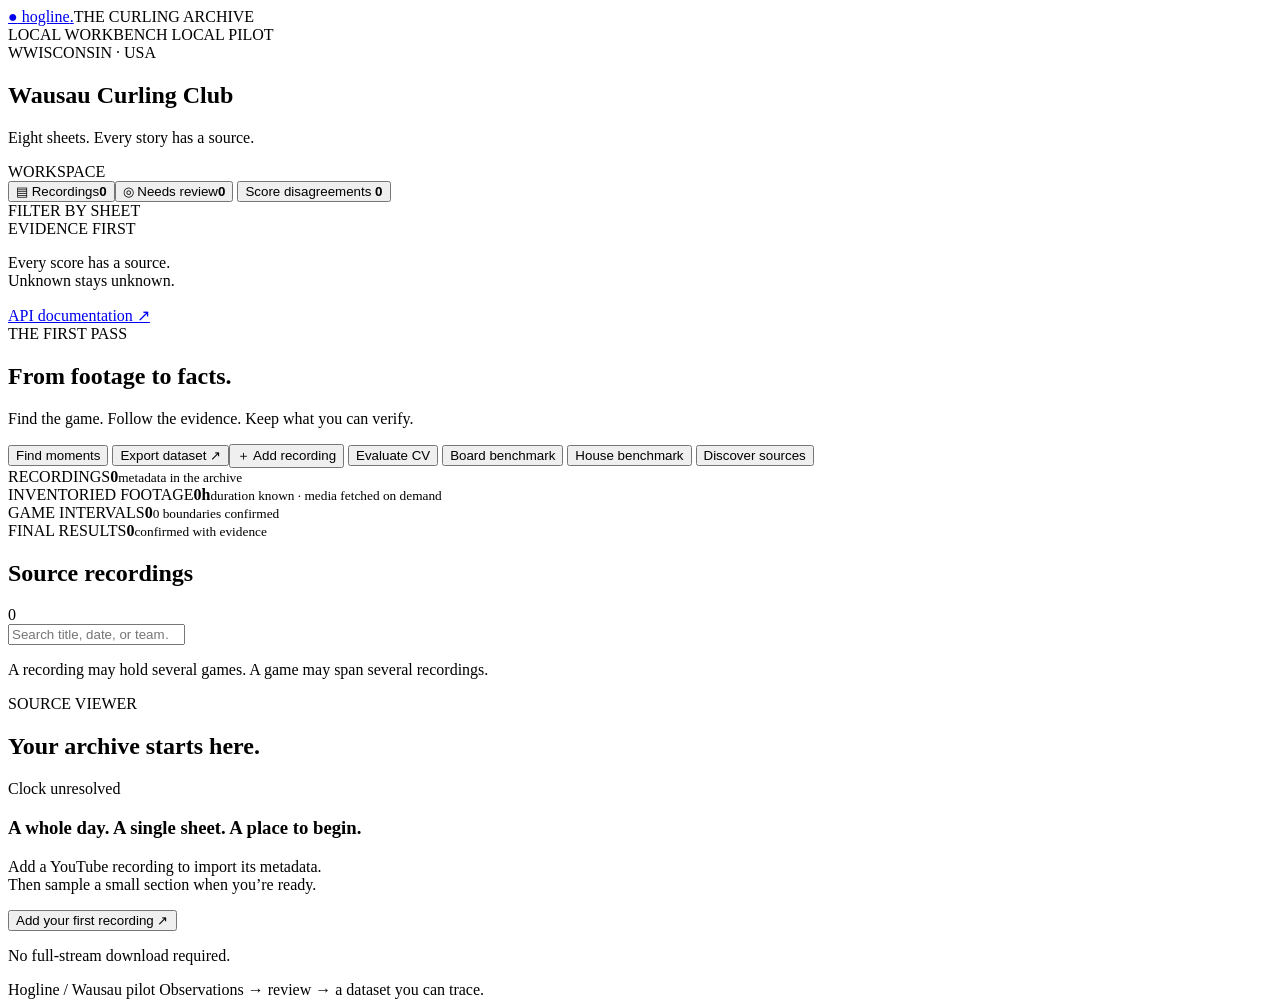
==== hogline/review/static/index.html @ ceff1707 "Search and inspect anonymous person fragments against exact source frames" ====
<!doctype html>
<html lang="en">
  <head>
    <meta charset="utf-8" />
    <meta name="viewport" content="width=device-width,initial-scale=1" />
    <title>Hogline · The curling archive</title>
    <link rel="stylesheet" href="/static/app.css" />
    <script src="/static/app.js" defer></script>
    <script src="/static/evaluation.js" defer></script>
    <script src="/static/board-evaluation.js" defer></script>
    <script src="/static/processing.js" defer></script>
    <script src="/static/discovery.js" defer></script>
    <script src="/static/boundaries.js" defer></script>
    <script src="/static/windows.js" defer></script>
    <script src="/static/tracks.js" defer></script>
    <script src="/static/house-states.js" defer></script>
    <script src="/static/actors.js" defer></script>
    <script src="/static/house-evaluation.js" defer></script>
    <script src="/static/moments.js" defer></script>
    <script src="/static/score-conflicts.js" defer></script>
    <script src="/static/adaptive.js" defer></script>
    <script src="/static/reconciliation.js" defer></script>
    <script src="/static/automatic.js" defer></script>
    <script src="/static/board-timeline.js" defer></script>
    <script src="/static/board-refinement.js" defer></script>
  </head>
  <body>
    <header>
      <a class="brand" href="/" aria-label="Hogline home"
        ><span class="stone-mark">●</span> hogline<span class="brand-dot"
          >.</span
        ></a
      ><span class="header-label">THE CURLING ARCHIVE</span>
      <div class="header-right">
        <span class="local-light"></span> LOCAL WORKBENCH
        <span class="version" id="build-label">LOCAL PILOT</span>
      </div>
    </header>
    <div class="shell">
      <aside class="sidebar">
        <div class="club-mark">W<span>WISCONSIN · USA</span></div>
        <h2>Wausau Curling Club</h2>
        <p class="muted small">Eight sheets. Every story has a source.</p>
        <div class="nav-label">WORKSPACE</div>
        <button class="nav-item selected" id="archive-nav">
          ▤ <span>Recordings</span><b id="recording-count">0</b></button
        ><button class="nav-item" id="review-nav">
          ◎ <span>Needs review</span><b id="review-count">0</b>
        </button>
        <button class="nav-item" id="score-disagreements-button">
          Score disagreements <b id="score-disagreement-count">0</b>
        </button>
        <div class="sidebar-rule"></div>
        <div class="nav-label">FILTER BY SHEET</div>
        <div class="sheet-grid" id="sheet-filters"></div>
        <div class="sidebar-bottom">
          <span class="eyebrow">EVIDENCE FIRST</span>
          <p>Every score has a source.<br />Unknown stays unknown.</p>
          <a href="/docs" target="_blank" rel="noopener">API documentation ↗</a>
        </div>
      </aside>
      <main>
        <section class="page-heading">
          <div>
            <div class="eyebrow">THE FIRST PASS</div>
            <h1>From footage to facts.</h1>
            <p class="muted">
              Find the game. Follow the evidence. Keep what you can verify.
            </p>
          </div>
          <div class="heading-actions">
            <button class="button secondary" id="moments-button">
              Find moments
            </button>
            <button class="button secondary" id="export-button">
              Export dataset ↗</button
            ><button class="button primary" id="import-button">
              ＋ Add recording
            </button>
            <button class="button secondary" id="evaluation-button">
              Evaluate CV
            </button>
            <button class="button secondary" id="board-evaluation-button">
              Board benchmark
            </button>
            <button class="button secondary" id="house-benchmark-button">
              House benchmark
            </button>
            <button class="button secondary" id="discovery-button">
              Discover sources
            </button>
          </div>
        </section>
        <section class="stats" aria-label="Archive coverage">
          <div>
            <span>RECORDINGS</span><strong id="stat-sources">0</strong
            ><small>metadata in the archive</small>
          </div>
          <div>
            <span>INVENTORIED FOOTAGE</span><strong id="stat-hours">0h</strong
            ><small>duration known · media fetched on demand</small>
          </div>
          <div>
            <span>GAME INTERVALS</span><strong id="stat-games">0</strong
            ><small
              ><span id="stat-confirmed">0</span> boundaries confirmed</small
            >
          </div>
          <div>
            <span>FINAL RESULTS</span><strong id="stat-results">0</strong
            ><small>confirmed with evidence</small>
          </div>
        </section>
        <section class="workbench">
          <div class="recording-panel">
            <div class="section-heading">
              <h2 id="list-heading">Source recordings</h2>
              <span class="pill" id="source-list-count">0</span>
            </div>
            <input
              type="search"
              id="search"
              placeholder="Search title, date, or team…"
              aria-label="Search archive"
            />
            <div id="source-list"></div>
            <p class="fine-print">
              A recording may hold several games. A game may span several
              recordings.
            </p>
          </div>
          <div class="review-panel">
            <div class="source-header">
              <div>
                <span class="eyebrow" id="source-kicker">SOURCE VIEWER</span>
                <h2 id="source-title">Your archive starts here.</h2>
              </div>
              <span class="pill amber" id="clock-status">Clock unresolved</span>
            </div>
            <div id="empty-viewer" class="empty-viewer">
              <div class="house-symbol"><i></i></div>
              <h3>A whole day. A single sheet. A place to begin.</h3>
              <p>
                Add a YouTube recording to import its metadata.<br />Then sample
                a small section when you’re ready.
              </p>
              <button class="button primary" id="empty-import">
                Add your first recording ↗
              </button>
              <p class="fine-print">No full-stream download required.</p>
            </div>
            <div id="viewer-content" hidden>
              <div class="view-tabs" role="group" aria-label="Camera crop">
                <button data-view="composite" class="active">Composite</button
                ><button data-view="house_top">Top house</button
                ><button data-view="house_bottom">Bottom house</button
                ><button id="overlay-toggle" aria-pressed="true">
                  ◎ Stone candidates
                </button>
              </div>
              <div class="frame-stage" id="frame-stage">
                <div class="frame-placeholder">
                  <span>NO CACHED FRAME</span>
                  <p>
                    Open the source on YouTube, or cache a frame at this moment.
                  </p>
                </div>
              </div>
              <div class="frame-toolbar">
                <div>
                  <span class="frame-time" id="frame-time">00:00:00</span
                  ><span class="fine-print" id="pts-label"
                    >Source time · wall clock unresolved</span
                  >
                </div>
                <div>
                  <button class="button quiet" id="cache-frame">
                    Cache this frame</button
                  ><a
                    class="button secondary"
                    id="youtube-link"
                    target="_blank"
                    rel="noopener"
                    >Check on YouTube ↗</a
                  >
                </div>
              </div>
              <div class="perception-caption" id="perception-caption"></div>
              <div class="label-entry">
                <button class="button quiet" id="label-frame">
                  ＋ Label an overhead view</button
                ><span class="fine-print"
                  >Mark misses and false positives for detector
                  evaluation.</span
                >
              </div>
              <div id="label-studio" hidden></div>
              <details class="broadcast-panel" id="broadcast-panel">
                <summary>
                  Clock &amp; scoreboard observations
                  <span class="pill" id="broadcast-summary">Not analyzed</span>
                </summary>
                <div id="broadcast-content"></div>
                <button class="button secondary" id="read-broadcast">
                  Read cached frames on this sheet →
                </button>
              </details>
              <div class="timeline-block">
                <div class="timeline-label">
                  <span>SHEET TIMELINE</span
                  ><span id="timeline-duration"></span>
                </div>
                <div class="timeline-track" id="timeline-track"></div>
                <form id="jump-form" class="time-jump">
                  <label for="jump-input">Go to source time</label
                  ><input
                    id="jump-input"
                    name="seconds"
                    value="00:00:00"
                    required
                    aria-label="Go to source time (HH:MM:SS)"
                  /><button type="submit" class="button quiet">Go →</button>
                </form>
                <input
                  type="range"
                  id="scrubber"
                  min="0"
                  max="100"
                  value="0"
                  step="1"
                  aria-label="Recording timestamp"
                />
                <div class="timeline-legend">
                  <span><i class="legend-game"></i>Game interval</span
                  ><span><i class="legend-scan"></i>Sparse scan</span
                  ><span><i class="legend-activity"></i>Motion activity</span
                  ><span>Unscanned time remains unknown</span>
                </div>
              </div>
              <p class="fine-print" id="coverage-summary"></p>
              <div class="scan-bar">
                <div>
                  <h3>Make a bounded first pass</h3>
                  <p>
                    Sample camera panels for activity. Every proposal needs
                    review.
                  </p>
                </div>
                <button class="button primary" id="automatic-button">
                  Run automatic analysis →
                </button>
                <button class="button secondary" id="scan-button">
                  Scan a section →
                </button>
              </div>
              <div class="section-heading">
                <h2>Activity to inspect</h2>
                <span class="fine-print">Motion does not establish a game</span>
              </div>
              <div id="activity-list"></div>
              <button class="button secondary" id="adaptive-button">
                Choose detail windows automatically →
              </button>
              <section id="board-timeline-panel">
                <div class="section-heading">
                  <h2>Posted board changes</h2>
                  <span class="pill" id="board-change-count">0</span>
                </div>
                <p class="fine-print">
                  Compare repeated card readings with before-and-after source
                  links. These intervals do not establish when an end finished.
                </p>
                <div id="board-change-list"></div>
                <details id="board-epochs"></details>
              </section>
              <section id="window-panel">
                <div class="section-heading">
                  <h2>House configurations</h2>
                  <button class="button secondary" id="window-button">
                    Analyze a short window →
                  </button>
                </div>
                <p class="fine-print">
                  Compare repeated handle observations. Calibration, hidden
                  stones, and end phase remain unresolved.
                </p>
                <div id="window-list"></div>
              </section>
              <section id="source-boundary-panel" hidden>
                <div class="section-heading">
                  <h2>Recording links to review</h2>
                  <span class="fine-print"
                    >Game membership remains proposed</span
                  >
                </div>
                <div id="source-boundary-list"></div>
              </section>
              <div class="section-heading games-heading">
                <h2>Games in this recording</h2>
                <button class="button quiet" id="add-game">
                  ＋ Mark a game interval
                </button>
              </div>
              <div id="game-list"></div>
              <div id="game-editor" hidden></div>
              <section id="reconciliation-history" hidden></section>
              <div class="section-heading jobs-heading">
                <h2>Processing</h2>
                <button class="button secondary" id="plan-button">
                  Plan recording →
                </button>
              </div>
              <div id="batch-list"></div>
              <div id="job-list"></div>
            </div>
          </div>
        </section>
        <footer>
          Hogline / Wausau pilot
          <span>Observations → review → a dataset you can trace.</span>
        </footer>
      </main>
    </div>
    <dialog id="import-dialog">
      <form id="import-form">
        <button class="close-dialog" type="button" aria-label="Close">×</button
        ><span class="eyebrow">METADATA FIRST</span>
        <h2>Add a recording</h2>
        <p>Import a source without downloading the stream.</p>
        <label
          >YouTube recording URL<input
            name="url"
            type="url"
            required
            placeholder="https://www.youtube.com/watch?v=…"
        /></label>
        <p class="fine-print">
          Video duration is never interpreted as game duration. Dates and clock
          mappings remain separate.
        </p>
        <button class="button primary" type="submit">Import recording →</button>
      </form>
    </dialog>
    <dialog id="scan-dialog">
      <form id="scan-form">
        <button class="close-dialog" type="button" aria-label="Close">×</button
        ><span class="eyebrow">SMALL, RESUMABLE STEPS</span>
        <h2>Scan a section</h2>
        <p>Frames are sought on demand. Full video is not stored.</p>
        <div class="form-grid">
          <label
            >Frame detail<select name="tier">
              <option value="coarse">
                Coarse · activity only · up to 360p
              </option>
              <option value="evidence">
                Detailed · handles and scoreboard · up to 1080p
              </option>
            </select></label
          >
          <label
            >Start (HH:MM:SS)<input
              name="start"
              value="00:00:00"
              required /></label
          ><label
            >End (HH:MM:SS)<input name="end" value="00:10:00" required /></label
          ><label
            >Sample interval (seconds)<input
              name="interval"
              type="number"
              min="1"
              max="60"
              value="10"
              required /></label
          ><label
            >Evidence budget (MB)<input
              name="budget"
              type="number"
              min="1"
              max="512"
              value="200"
              required
          /></label>
        </div>
        <p class="fine-print">
          Maximum 20 minutes / 120 frames per section. Motion does not establish
          a game, league, score, or player identity. Camera crops are unverified
          seeds.
        </p>
        <button class="button primary" type="submit">
          Queue this section →
        </button>
      </form>
    </dialog>
    <dialog id="export-dialog">
      <form id="export-form">
        <button class="close-dialog" type="button" aria-label="Close">×</button
        ><span class="eyebrow">REPRODUCIBLE BY DESIGN</span>
        <h2>Export a dataset</h2>
        <p>
          Save an immutable snapshot with exact revisions and evidence links.
        </p>
        <label
          >Interpretations<select name="mode">
            <option value="confirmed">
              Confirmed · reviewed boundaries and scores
            </option>
            <option value="exploratory">
              Exploratory · include unreviewed proposals
            </option>
          </select></label
        ><label
          >Format<select name="format">
            <option value="json">JSON · full evidence and source spans</option>
            <option value="csv">CSV · game and end rows</option>
          </select></label
        ><button class="button primary" type="submit">
          Create and download →
        </button>
      </form>
    </dialog>
    <dialog id="board-label-dialog">
      <button
        type="button"
        id="close-board-labels"
        class="close-board-labels"
        aria-label="Close board labels"
      >
        ×
      </button>
      <span class="eyebrow">VISIBLE CARDS · EVALUATION LABELS</span>
      <h2>Label this board</h2>
      <p>
        Read the movable end cards and their cumulative point columns. Include
        every readable card in a clear row. Mark an obscured or uncertain row
        unreadable. Storage markers and blank ends are outside this benchmark.
      </p>
      <div id="board-label-content"></div>
    </dialog>
    <dialog id="board-evaluation-dialog">
      <button
        class="close-dialog"
        type="button"
        aria-label="Close board benchmark"
      >
        ×
      </button>
      <span class="eyebrow">CHECK ACROSS SHEETS AND DAYS</span>
      <h2>Board benchmark</h2>
      <p>
        Freeze reviewed labels, keep whole recordings and known days together,
        then compare cached reader versions. Missing predictions count as missed
        readings.
      </p>
      <div id="board-evaluation-content"></div>
    </dialog>
    <dialog id="evaluation-dialog">
      <button class="close-dialog" type="button" aria-label="Close">×</button
      ><span class="eyebrow">MEASURE BEFORE ACCEPTING</span>
      <h2>Detector evaluation</h2>
      <p>
        Freeze label revisions and whole recording/day groups. Complete reviewed
        views supply the denominator.
      </p>
      <div id="evaluation-content"></div>
    </dialog>
    <dialog id="plan-dialog">
      <button class="close-dialog" type="button" aria-label="Close">×</button>
      <span class="eyebrow">PREVIEW BEFORE PROCESSING</span>
      <h2>Plan a recording</h2>
      <p>
        Queue a limited set of chunks with shared context. Each owns its central
        interval. Chunks do not define games.
      </p>
      <form id="plan-form">
        <div class="form-grid">
          <label>Start (HH:MM:SS)<input name="start" required /></label>
          <label>End (HH:MM:SS)<input name="end" required /></label>
          <label
            >Chunk length (seconds)<input
              name="chunk"
              type="number"
              value="600"
              min="60"
              max="1080"
              required
          /></label>
          <label
            >Context on each side (seconds)<input
              name="context"
              type="number"
              value="30"
              min="0"
              max="60"
              required
          /></label>
          <label
            >Sample interval (seconds)<input
              name="interval"
              type="number"
              value="10"
              min="1"
              max="60"
              required
          /></label>
          <label
            >Maximum new chunks<input
              name="jobs"
              type="number"
              value="2"
              min="1"
              max="100"
              required
          /></label>
          <label
            >Frame detail<select name="tier">
              <option value="coarse">Coarse · activity · up to 360p</option>
              <option value="evidence">Detailed · up to 1080p</option>
            </select></label
          >
          <label
            >Maximum image growth (MB)<input
              name="growth"
              type="number"
              value="250"
              min="1"
              max="4096"
              required
          /></label>
          <label
            >Batch worker time (seconds)<input
              name="worker"
              type="number"
              value="1800"
              min="5"
              max="86400"
              required
          /></label>
        </div>
        <p class="fine-print">
          Each chunk is limited to 100 MB and 600 worker seconds. Batch limits
          apply across attempts. A decoder in progress may take up to 45 seconds
          to return. Network transfer is not metered.
        </p>
        <button class="button secondary" type="submit">Preview work →</button>
      </form>
      <div id="plan-preview" aria-live="polite"></div>
      <button class="button primary" id="start-batch" disabled>
        Start previewed batch →
      </button>
    </dialog>
    <div id="toast" role="status" aria-live="polite" hidden></div>
    <dialog id="boundary-dialog">
      <button class="close-dialog" type="button" aria-label="Close">×</button
      ><span class="eyebrow">TWO RECORDINGS · ONE QUESTION</span>
      <h2>Inspect a recording link</h2>
      <div id="boundary-comparison"></div>
    </dialog>
    <dialog id="discovery-dialog">
      <button class="close-dialog" type="button" aria-label="Close">×</button>
      <span class="eyebrow">METADATA FIRST</span>
      <h2>Discover source recordings</h2>
      <p>
        Track a channel or playlist in bounded pages. No video or scan jobs are
        fetched or created by discovery.
      </p>
      <form id="discovery-form">
        <label
          >Channel or playlist URL<input
            type="url"
            name="url"
            required
            placeholder="https://www.youtube.com/@club/streams"
        /></label>
        <div class="form-grid">
          <label
            >Entries per page<input
              name="page_size"
              type="number"
              min="2"
              max="50"
              value="12"
              required
          /></label>
          <label
            >Shared entries between pages<input
              name="overlap"
              type="number"
              min="1"
              max="20"
              value="3"
              required
          /></label>
          <label
            >Backfill pages per cycle<input
              name="pages"
              type="number"
              min="1"
              max="20"
              value="2"
              required
          /></label>
          <label
            >Reconcile interval (hours)<input
              name="hours"
              type="number"
              min="1"
              max="720"
              value="24"
              required
          /></label>
        </div>
        <label class="checkbox-label"
          ><input name="scheduled" type="checkbox" /> Reconcile automatically
          while this app is running</label
        >
        <p class="fine-print">
          Each scheduled cycle checks the latest page and the declared
          backfill-page budget. Listing positions can move; a missing overlap
          stops cursor advancement. Finding a listed recording does not prove it
          is fully accessible or processed.
        </p>
        <button class="button primary" type="submit">
          Add feed and queue metadata →
        </button>
      </form>
      <section class="batch-card">
        <h3>Complete recording metadata</h3>
        <p>
          Upgrade incomplete or changed listings in the background. Earlier
          manifests and evidence remain retained. No video is fetched.
        </p>
        <form id="metadata-refresh-form" class="form-grid">
          <label
            >Recordings per request<input
              name="limit"
              type="number"
              min="1"
              max="16"
              value="4"
              required
          /></label>
          <label
            >Timeout per recording (seconds)<input
              name="timeout"
              type="number"
              min="5"
              max="60"
              value="30"
              required
          /></label>
          <button class="button secondary" type="submit">
            Queue metadata refresh
          </button>
        </form>
        <div id="metadata-refresh-status" aria-live="polite"></div>
      </section>
      <div id="discovery-feeds" aria-live="polite"></div>
    </dialog>
    <dialog id="batch-resume-dialog">
      <form id="batch-resume-form">
        <button class="close-dialog" type="button" aria-label="Close">×</button>
        <h2>Resume this batch</h2>
        <p>
          Limits are cumulative across all attempts. Completed chunks and cached
          frames are reused.
        </p>
        <div class="form-grid">
          <label
            >Total image-growth limit (MB)<input
              name="growth"
              type="number"
              min="1"
              max="4096"
              required
          /></label>
          <label
            >Total worker-time limit (seconds)<input
              name="worker"
              type="number"
              min="5"
              max="86400"
              required
          /></label>
        </div>
        <p class="fine-print">
          Retry failed chunks in Processing before resuming their batch.
        </p>
        <button class="button primary" type="submit">
          Resume with these limits →
        </button>
      </form>
    </dialog>
    <dialog id="window-dialog">
      <form id="window-form">
        <button class="close-dialog" type="button" aria-label="Close">×</button>
        <span class="eyebrow">DETAILED ANALYSIS</span>
        <h2>Analyze a short window</h2>
        <p>
          Decode this interval once, compare both overhead views, and keep a few
          evidence frames plus downloadable observations.
        </p>
        <label
          >Start at source time<input
            name="start"
            required
            aria-label="Window start time"
        /></label>
        <div class="form-grid">
          <label
            >Window length<select name="duration">
              <option value="10">10 seconds</option>
              <option value="20" selected>20 seconds</option>
              <option value="40">40 seconds</option>
              <option value="60">60 seconds</option>
            </select></label
          >
          <label
            >Sample interval<select name="interval">
              <option value="1">1 second</option>
              <option value="0.5" selected>0.5 seconds</option>
              <option value="0.25">0.25 seconds</option>
            </select></label
          >
          <label
            >Retained data limit (MB)<input
              name="budget"
              type="number"
              min="1"
              max="256"
              value="64"
              required
          /></label>
          <label
            >Worker-time limit (seconds)<input
              name="worker"
              type="number"
              min="10"
              max="600"
              value="120"
              required
          /></label>
        </div>
        <p class="fine-print">
          Up to 240 selected frames and eight retained anchors. Unretained
          pixels require decoding this small interval again. Persistent colored
          objects remain proposals; no end score or final result is assigned.
        </p>
        <button class="button primary" type="submit">
          Queue detailed window →
        </button>
      </form>
    </dialog>
    <dialog id="adaptive-dialog">
      <button class="close-dialog" type="button" aria-label="Close">×</button>
      <span class="eyebrow">FOLLOW ACTIVITY · AUDIT QUIET FOOTAGE</span>
      <h2>Choose detailed windows</h2>
      <p>
        Use retained sparse observations to select short intervals. Unknown gaps
        stay unknown. Previewing fetches no media.
      </p>
      <form id="adaptive-form">
        <div class="form-grid">
          <label
            >Recordings<select name="scope">
              <option value="current">Current recording</option>
              <option value="all">All imported recordings (up to 16)</option>
            </select></label
          >
          <label
            >Windows per round<input
              name="jobs"
              type="number"
              min="1"
              max="64"
              value="4"
              required
          /></label>
          <label
            >Start (HH:MM:SS)<input name="start" value="00:00:00" required
          /></label>
          <label
            >End (optional)<input name="end" placeholder="Recording end"
          /></label>
          <label
            >Window duration (seconds)<input
              name="duration"
              type="number"
              min="4"
              max="60"
              value="10"
              required
          /></label>
          <label
            >Quiet audit share<select name="audit">
              <option value="0.2">20%</option>
              <option value="0.5">50%</option>
              <option value="0">None</option>
            </select></label
          >
          <label
            >Retained data budget (MB)<input
              name="growth"
              type="number"
              min="1"
              max="4096"
              value="64"
              required
          /></label>
          <label
            >Worker budget (seconds)<input
              name="worker"
              type="number"
              min="10"
              max="86400"
              value="300"
              required
          /></label>
        </div>
        <p class="fine-print">
          Activity transitions, motion, and uncertain samples guide selection.
          Quiet audits help reveal missed activity. Both overhead views are
          sampled every half second; no accepted game or score is created.
        </p>
        <button class="button secondary" type="submit">
          Preview selected windows →
        </button>
        <div id="adaptive-preview" aria-live="polite"></div>
        <button
          class="button primary"
          id="start-adaptive"
          type="button"
          disabled
        >
          Start bounded detail batch →
        </button>
      </form>
    </dialog>
    <dialog id="reconcile-dialog">
      <button class="close-dialog" aria-label="Close split or merge">×</button>
      <form id="reconcile-form">
        <h2>Split or merge game intervals</h2>
        <p id="reconcile-parent" class="fine-print"></p>
        <label
          >Correction<select name="action">
            <option value="split">Split into two games</option>
            <option value="merge">Merge with other games</option>
          </select></label
        >
        <label
          >New game label<input
            name="label"
            maxlength="180"
            placeholder="Optional label"
        /></label>
        <div id="reconcile-inputs"></div>
        <div id="reconcile-conflicts"></div>
        <button class="button secondary" type="submit">
          Preview correction →
        </button>
        <div id="reconcile-preview" aria-live="polite"></div>
        <div class="form-grid">
          <label>Reviewer<input name="author" maxlength="120" /></label>
          <label
            >Reason for correction<input name="reason" maxlength="2000"
          /></label>
        </div>
        <button
          id="publish-reconciliation"
          type="button"
          class="button primary"
          disabled
        >
          Save split or merge →
        </button>
      </form>
    </dialog>
    <dialog id="reconcile-history-dialog">
      <button class="close-dialog" aria-label="Close correction history">
        ×
      </button>
      <h2>Game correction history</h2>
      <div id="reconcile-history-detail"></div>
    </dialog>
    <dialog id="automatic-dialog" class="wide-dialog">
      <form id="automatic-form">
        <div class="dialog-heading">
          <h2>Automatic analysis</h2>
          <button
            type="button"
            class="button quiet"
            onclick="this.closest('dialog').close()"
            aria-label="Close automatic analysis"
          >
            ✕
          </button>
        </div>
        <p>
          Scan for activity, inspect selected short windows, then read retained
          scoreboard and clock frames. One bounded run, with a reviewable record
          of each stage.
        </p>
        <div class="form-grid">
          <label
            >Recordings<select name="scope">
              <option value="current">Current recording</option>
              <option value="all">All imported recordings (up to 16)</option>
            </select></label
          >
          <label>Start (hh:mm:ss)<input name="start" required /></label>
          <label>End (hh:mm:ss)<input name="end" required /></label>
          <label
            >New scan chunks<input
              name="scans"
              type="number"
              min="1"
              max="32"
              required
          /></label>
          <label
            >Sparse interval (seconds)<select name="interval">
              <option>5</option>
              <option>10</option>
              <option>15</option>
              <option>20</option>
              <option>30</option>
              <option>60</option>
            </select></label
          >
          <label
            >Detail windows<input
              name="details"
              type="number"
              min="1"
              max="32"
              required
          /></label>
          <label
            >Window length (seconds)<input
              name="duration"
              type="number"
              min="4"
              max="60"
              required
          /></label>
          <label
            >Frames to read<input
              name="ocr"
              type="number"
              min="1"
              max="120"
              required
          /></label>
          <label
            >Shared retained growth (MB)<input
              name="growth"
              type="number"
              min="1"
              max="4096"
              required
          /></label>
          <label
            >Shared worker time (seconds)<input
              name="worker"
              type="number"
              min="10"
              max="86400"
              required
          /></label>
        </div>
        <div
          id="automatic-preview"
          class="plan-preview"
          aria-live="polite"
        ></div>
        <div class="dialog-actions">
          <button type="submit" class="button secondary">
            Preview automatic run</button
          ><button
            type="button"
            class="button primary"
            id="start-automatic"
            disabled
          >
            Start automatic run
          </button>
        </div>
      </form>
    </dialog>
    <dialog id="board-change-dialog" class="wide-dialog">
      <button
        type="button"
        class="close-dialog"
        aria-label="Close board comparison"
      >
        ×
      </button>
      <span class="eyebrow">POSTED CARDS · PROPOSED CHANGE</span>
      <h2>Check both sides of the change</h2>
      <div id="board-change-comparison"></div>
    </dialog>
    <dialog id="board-refinement-dialog" class="wide-dialog">
      <form id="board-refinement-form">
        <button
          type="button"
          class="close-dialog"
          aria-label="Close gap refinement"
        >
          ×
        </button>
        <span class="eyebrow">TARGETED EVIDENCE</span>
        <h2>Narrow a board-change gap</h2>
        <p id="refinement-context"></p>
        <div class="form-grid">
          <label
            >Windows per round<input
              name="windows"
              type="number"
              min="1"
              max="8"
              required
          /></label>
          <label
            >Maximum rounds<input
              name="rounds"
              type="number"
              min="1"
              max="4"
              required
          /></label>
          <label
            >Target gap (seconds)<input
              name="target"
              type="number"
              min="5"
              max="600"
              required
          /></label>
          <label
            >Window seconds<input
              name="duration"
              type="number"
              min="4"
              max="30"
              required
          /></label>
          <label
            >Retained growth (MB)<input
              name="growth"
              type="number"
              min="1"
              max="4096"
              required
          /></label>
          <label
            >Worker seconds<input
              name="worker"
              type="number"
              min="10"
              max="86400"
              required
          /></label>
        </div>
        <div
          id="refinement-preview"
          class="plan-preview"
          aria-live="polite"
        ></div>
        <div class="dialog-actions">
          <button type="submit" class="button secondary">
            Preview gap samples</button
          ><button
            type="button"
            class="button primary"
            id="start-refinement"
            disabled
          >
            Start gap refinement
          </button>
        </div>
      </form>
    </dialog>
    <dialog id="actors-dialog" class="wide-dialog">
      <button
        class="close-dialog"
        type="button"
        aria-label="Close person fragments"
      >
        ×
      </button>
      <h2>People through a short window</h2>
      <div id="actors-content" aria-live="polite"></div>
    </dialog>
    <dialog id="house-label-dialog" class="wide-dialog">
      <button
        class="close-dialog"
        type="button"
        aria-label="Close house interval labels"
      >
        ×
      </button>
      <h2>Label the original interval</h2>
      <p id="house-label-context"></p>
      <p class="fine-print">
        Inspect the source interval independently. Label the whole overhead
        crop, including parked handles. Retained anchors alone cannot establish
        stability between samples.
      </p>
      <div id="house-label-source"></div>
      <form id="house-label-form">
        <div class="form-grid">
          <label
            >Reviewer<input name="author" required maxlength="120"
          /></label>
          <label
            >Recording/day group<input
              name="group"
              required
              maxlength="200"
              placeholder="wausau-2026-03-17"
          /></label>
          <label
            >Label provenance<select name="provenance">
              <option value="human">Human inspection</option>
              <option value="assistant_visual">
                Assistant visual inspection
              </option>
              <option value="synthetic">Synthetic fixture</option>
              <option value="model_seeded">Unverified model seed</option>
            </select></label
          >
          <label
            >What was inspected<select name="basis">
              <option value="retained_frames_only">Retained frames only</option>
              <option value="source_interval">Original source interval</option>
              <option value="synthetic">Synthetic fixture</option>
            </select></label
          >
          <label
            >Review status<select name="status">
              <option value="draft">Draft</option>
              <option value="reviewed">Reviewed</option>
            </select></label
          >
        </div>
        <h3>Inclusive sample ranges</h3>
        <p class="fine-print">
          Gaps remain unknown. Use unobservable where visibility prevents
          assessment; leave counts blank outside stable ranges.
        </p>
        <div id="house-label-segments"></div>
        <button class="button quiet" type="button" id="house-add-segment">
          ＋ Add range
        </button>
        <label
          >Reason for this revision<input
            name="reason"
            required
            maxlength="2000"
        /></label>
        <label>Notes<textarea name="note" maxlength="5000"></textarea></label>
        <p id="house-label-status" role="status"></p>
        <button class="button primary" type="submit">
          Save interval labels →
        </button>
      </form>
      <details>
        <summary>Original sample timestamps</summary>
        <div id="house-label-samples"></div>
      </details>
      <details>
        <summary>Retained context frames</summary>
        <div id="house-label-frames"></div>
      </details>
      <details>
        <summary>Label revision history</summary>
        <div id="house-label-history"></div>
      </details>
    </dialog>
    <dialog id="house-benchmark-dialog" class="wide-dialog">
      <button
        class="close-dialog"
        type="button"
        aria-label="Close house benchmark"
      >
        ×
      </button>
      <h2>House-state benchmark</h2>
      <p>
        Compare stable-state proposals with independent interval labels. Reports
        separate errors, abstentions, unknown samples and duplicate exclusions.
      </p>
      <p class="fine-print">
        Counts concern visible handles in the whole crop. These checks do not
        validate scoring or played-end boundaries. Keep related recordings and
        known recording days together.
      </p>
      <p id="house-benchmark-status" role="status"></p>
      <h3>Saved interval labels</h3>
      <div id="house-benchmark-labels"></div>
      <details>
        <summary>Freeze a labeled cohort</summary>
        <form id="house-freeze-form">
          <label
            >Dataset name<input name="name" required maxlength="200"
          /></label>
          <div class="form-grid">
            <label
              >Reviewer<input name="author" required maxlength="120"
            /></label>
            <label
              >Label mode<select name="mode">
                <option value="confirmed">Reviewed human intervals only</option>
                <option value="exploratory">
                  Exploratory, with provenance shown
                </option>
              </select></label
            >
          </div>
          <div id="house-group-partitions"></div>
          <label>Reason<input name="reason" required maxlength="2000" /></label>
          <button class="button primary" type="submit">
            Freeze exact label revisions →
          </button>
        </form>
      </details>
      <h3>Evaluate a frozen cohort</h3>
      <form id="house-evaluate-form">
        <label>Dataset<select name="dataset" required></select></label>
        <div class="form-grid">
          <label
            >Partition<select name="partition">
              <option value="test">Test</option>
              <option value="validation">Validation</option>
              <option value="train">Training / development</option>
            </select></label
          >
          <label
            >House-state method<input name="method" required maxlength="200"
          /></label>
        </div>
        <button class="button secondary" type="submit">
          Evaluate cached observations →
        </button>
      </form>
      <h3>Frozen datasets</h3>
      <div id="house-benchmark-datasets"></div>
      <h3>Evaluation reports</h3>
      <div id="house-benchmark-runs"></div>
    </dialog>
    <dialog id="house-states-dialog" class="wide-dialog">
      <button
        class="close-dialog"
        type="button"
        aria-label="Close house states"
      >
        ×
      </button>
      <h2>Sampled house states</h2>
      <div id="house-states-content" aria-live="polite"></div>
    </dialog>
    <dialog id="tracks-dialog" class="wide-dialog">
      <button
        type="button"
        class="close-dialog"
        aria-label="Close handle fragments"
      >
        ×
      </button>
      <span class="eyebrow">CACHED OBSERVATIONS · PROPOSED ASSOCIATIONS</span>
      <h2>Trace visible handle fragments</h2>
      <div id="tracks-content" aria-live="polite"></div>
    </dialog>
    <dialog id="moments-dialog" class="wide-dialog">
      <button
        type="button"
        class="close-dialog"
        aria-label="Close moment search"
      >
        ×
      </button>
      <span class="eyebrow">ACROSS RECORDINGS · SOURCE EVIDENCE</span>
      <h2>Find a moment worth checking</h2>
      <form id="moments-form">
        <label
          >Search descriptions<input
            name="text"
            maxlength="200"
            placeholder="Red, end 5, sheet…"
        /></label>
        <div class="form-grid">
          <label
            >Sheet<select name="sheet">
              <option value="">All sheets</option>
              <option>1</option>
              <option>2</option>
              <option>3</option>
              <option>4</option>
              <option>5</option>
              <option>6</option>
              <option>7</option>
              <option>8</option>
            </select></label
          >
          <label
            >Kind<select name="kind">
              <option value="">All kinds</option>
              <option value="board_change">Posted board changes</option>
              <option value="score_proposal">Proposed end scores</option>
              <option value="handle_motion">Handle position changes</option>
              <option value="house_configuration">
                Persistent configurations
              </option>
              <option value="reviewed_end">Saved end reviews</option>
              <option value="sampled_house_state">Sampled house states</option>
              <option value="house_change">House configuration changes</option>
              <option value="person_fragment">
                Anonymous person fragments
              </option>
            </select></label
          >
          <label
            >Review<select name="acceptance">
              <option value="">All review states</option>
              <option value="proposed">Proposed</option>
              <option value="human_confirmed">Human confirmed</option>
              <option value="disputed">Disputed</option>
              <option value="unknown">Unknown</option>
            </select></label
          >
          <label
            >Recording<select name="source">
              <option value="">All recordings</option>
            </select></label
          >
          <label>Title date from<input type="date" name="from" /></label>
          <label>Title date through<input type="date" name="to" /></label>
        </div>
        <label class="check-label"
          ><input type="checkbox" name="earlier" />Include earlier source or
          analysis inputs</label
        >
        <button class="button primary" type="submit" id="moment-submit">
          Search evidence
        </button>
      </form>
      <p id="moments-status" class="fine-print" aria-live="polite"></p>
      <div id="moments-results"></div>
      <p id="moment-page" class="fine-print"></p>
      <div class="batch-actions">
        <button
          class="button secondary"
          type="button"
          id="moment-next"
          disabled
        >
          Next 25 →</button
        ><button
          class="button quiet"
          type="button"
          id="moment-download"
          disabled
        >
          Download this result page · JSON ↓
        </button>
      </div>
    </dialog>
    <dialog id="score-disagreements-dialog" class="wide-dialog">
      <button
        type="button"
        id="close-score-disagreements"
        class="dialog-close"
        aria-label="Close score disagreements"
      >
        ×
      </button>
      <span class="eyebrow">SAVED SCORES · MODEL DISAGREEMENTS</span>
      <h2>Compare before correcting</h2>
      <p class="fine-print">
        New board readings can flag a discrepancy. They never overwrite a saved
        score or its acceptance. Review the card history and linked game before
        deciding.
      </p>
      <button
        class="button quiet"
        type="button"
        id="reload-score-disagreements"
      >
        Refresh comparisons
      </button>
      <div id="score-disagreements-list"></div>
      <form id="score-disagreement-form" hidden>
        <h3 id="score-disagreement-selection"></h3>
        <label
          >Decision<select name="decision">
            <option value="needs_review">Keep open for review</option>
            <option value="keep_saved_score">Reviewed: keep saved score</option>
          </select></label
        >
        <label>Reviewer<input name="author" required maxlength="120" /></label>
        <label
          >Reason<textarea name="reason" required maxlength="2000"></textarea>
        </label>
        <p class="fine-print">
          This records a decision about this exact game revision and proposal
          evidence. To change a score, use Open game review.
        </p>
        <div class="batch-actions">
          <button class="button primary" type="submit">
            Save discrepancy review</button
          ><button
            class="button quiet"
            id="discard-score-disagreement"
            type="button"
          >
            Discard review draft
          </button>
        </div>
      </form>
      <details id="score-disagreements-history"></details>
    </dialog>
  </body>
</html>
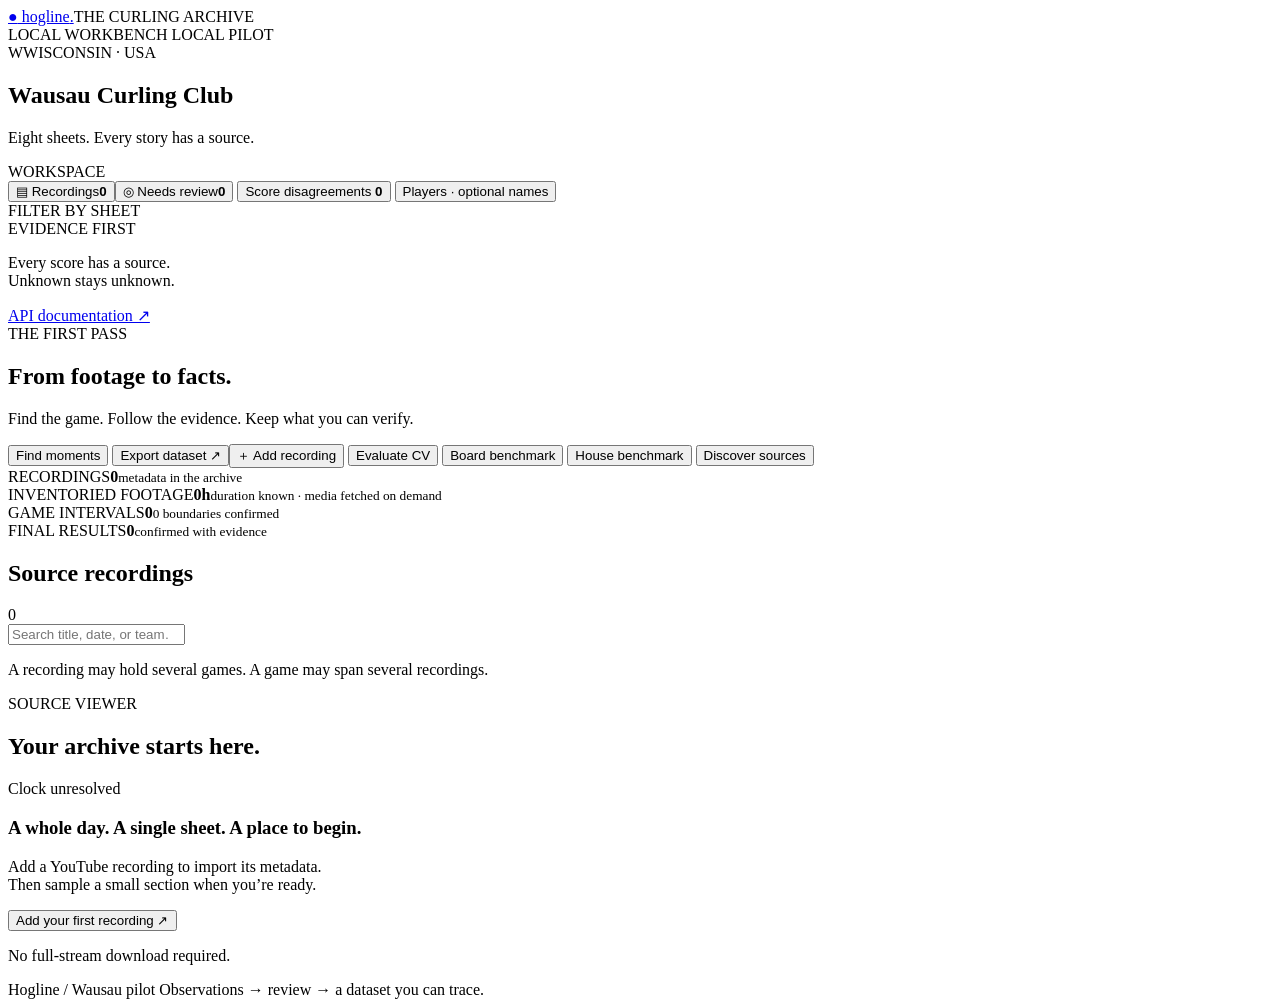
==== commit 72f09acd: "Add persistent anonymous player groups with optional naming and reversible evidence links" ====
--- a/hogline/review/static/index.html
+++ b/hogline/review/static/index.html
@@ -15,6 +15,7 @@
     <script src="/static/tracks.js" defer></script>
     <script src="/static/house-states.js" defer></script>
     <script src="/static/actors.js" defer></script>
+    <script src="/static/players.js" defer></script>
     <script src="/static/house-evaluation.js" defer></script>
     <script src="/static/moments.js" defer></script>
     <script src="/static/score-conflicts.js" defer></script>
@@ -50,6 +51,7 @@
         <button class="nav-item" id="score-disagreements-button">
           Score disagreements <b id="score-disagreement-count">0</b>
         </button>
+        <button class="nav-item" id="players-button">Players · optional names</button>
         <div class="sidebar-rule"></div>
         <div class="nav-label">FILTER BY SHEET</div>
         <div class="sheet-grid" id="sheet-filters"></div>
@@ -1081,6 +1083,11 @@
         </div>
       </form>
     </dialog>
+    <dialog id="players-dialog" class="wide-dialog">
+      <div class="dialog-heading"><h2>Players</h2><button class="close-dialog" aria-label="Close players">×</button></div>
+      <p class="muted">Anonymous groups keep a stable ID. Add a name whenever you want.</p>
+      <p id="players-status" role="status"></p><div id="players-content"></div>
+    </dialog>
     <dialog id="actors-dialog" class="wide-dialog">
       <button
         class="close-dialog"
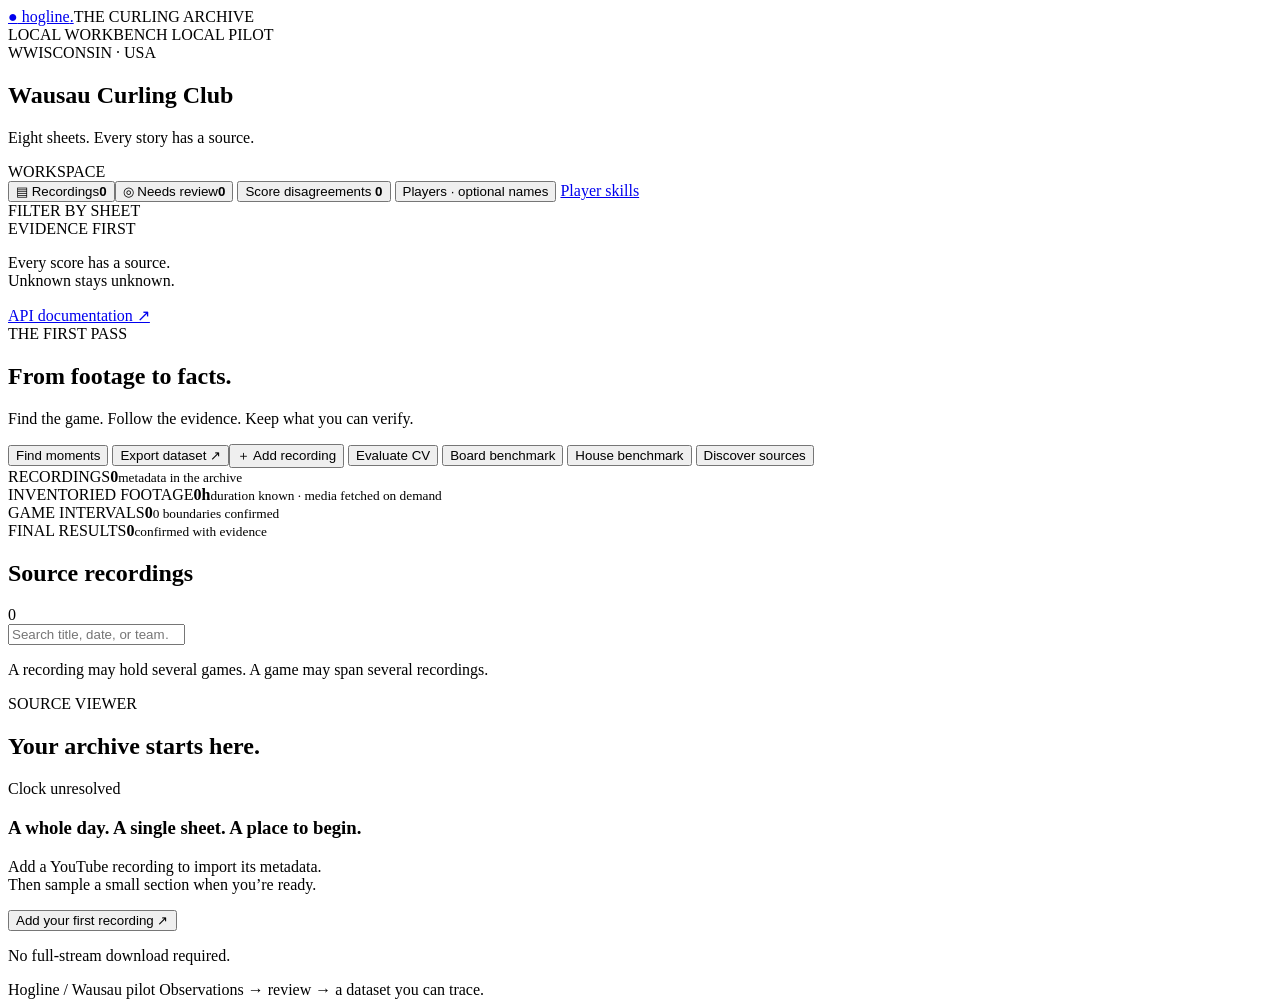
==== commit 0f974efb: "Add anonymous skill reports and hierarchical delivery segmentation" ====
--- a/hogline/review/static/index.html
+++ b/hogline/review/static/index.html
@@ -23,7 +23,10 @@
     <script src="/static/reconciliation.js" defer></script>
     <script src="/static/automatic.js" defer></script>
     <script src="/static/board-timeline.js" defer></script>
+    <script src="/static/ends.js" defer></script>
     <script src="/static/board-refinement.js" defer></script>
+    <script src="/static/recordings.js" defer></script>
+    <link rel="stylesheet" href="/static/recordings.css" />
   </head>
   <body>
     <header>
@@ -52,6 +55,7 @@
           Score disagreements <b id="score-disagreement-count">0</b>
         </button>
         <button class="nav-item" id="players-button">Players · optional names</button>
+        <a class="nav-item" href="/static/skills.html">Player skills</a>
         <div class="sidebar-rule"></div>
         <div class="nav-label">FILTER BY SHEET</div>
         <div class="sheet-grid" id="sheet-filters"></div>
@@ -263,6 +267,12 @@
               <button class="button secondary" id="adaptive-button">
                 Choose detail windows automatically →
               </button>
+              <section id="end-timeline-panel">
+                <div class="section-heading"><h2>Games, ends and scores</h2>
+                  <button class="button secondary" id="end-timeline-button">Reconstruct ends →</button>
+                </div>
+                <p class="fine-print">Follow numbered ends and score histories. Inspect play and clearing candidates, later board updates and experimental house scores.</p>
+              </section>
               <section id="board-timeline-panel">
                 <div class="section-heading">
                   <h2>Posted board changes</h2>
@@ -416,8 +426,9 @@
           >Format<select name="format">
             <option value="json">JSON · full evidence and source spans</option>
             <option value="csv">CSV · game and end rows</option>
+            <option value="grouped-csv">CSV · grouped end scores (exploratory)</option>
           </select></label
-        ><button class="button primary" type="submit">
+        ><p class="fine-print">Grouped scores combine related recordings, retain evidence links and leave uncertain scores blank.</p><button class="button primary" type="submit">
           Create and download →
         </button>
       </form>
@@ -712,6 +723,9 @@
         <div class="form-grid">
           <label
             >Window length<select name="duration">
+              <option value="3">3 seconds</option>
+              <option value="5">5 seconds</option>
+              <option value="8">8 seconds</option>
               <option value="10">10 seconds</option>
               <option value="20" selected>20 seconds</option>
               <option value="40">40 seconds</option>
@@ -723,6 +737,8 @@
               <option value="1">1 second</option>
               <option value="0.5" selected>0.5 seconds</option>
               <option value="0.25">0.25 seconds</option>
+              <option value="0.1">0.1 seconds · short detail</option>
+              <option value="0.03333333333333333">1/30 second · up to 8 seconds</option>
             </select></label
           >
           <label
@@ -947,6 +963,8 @@
               required
           /></label>
           <label
+            >Delivery refinements<input name="refinements" type="number" min="0" max="8" required /></label>
+          <label
             >Frames to read<input
               name="ocr"
               type="number"
@@ -989,6 +1007,14 @@
           </button>
         </div>
       </form>
+    </dialog>
+    <dialog id="end-timeline-dialog" class="wide-dialog">
+      <div class="dialog-heading"><h2>End timeline and score evidence</h2>
+        <button class="close-dialog" aria-label="Close end timeline">×</button></div>
+      <div id="end-timeline-content"></div>
+      <button class="button secondary" id="house-score-analyze">Analyze cached houses</button>
+      <p id="end-analysis-status" aria-live="polite"></p>
+      <div id="house-score-content"></div>
     </dialog>
     <dialog id="board-change-dialog" class="wide-dialog">
       <button
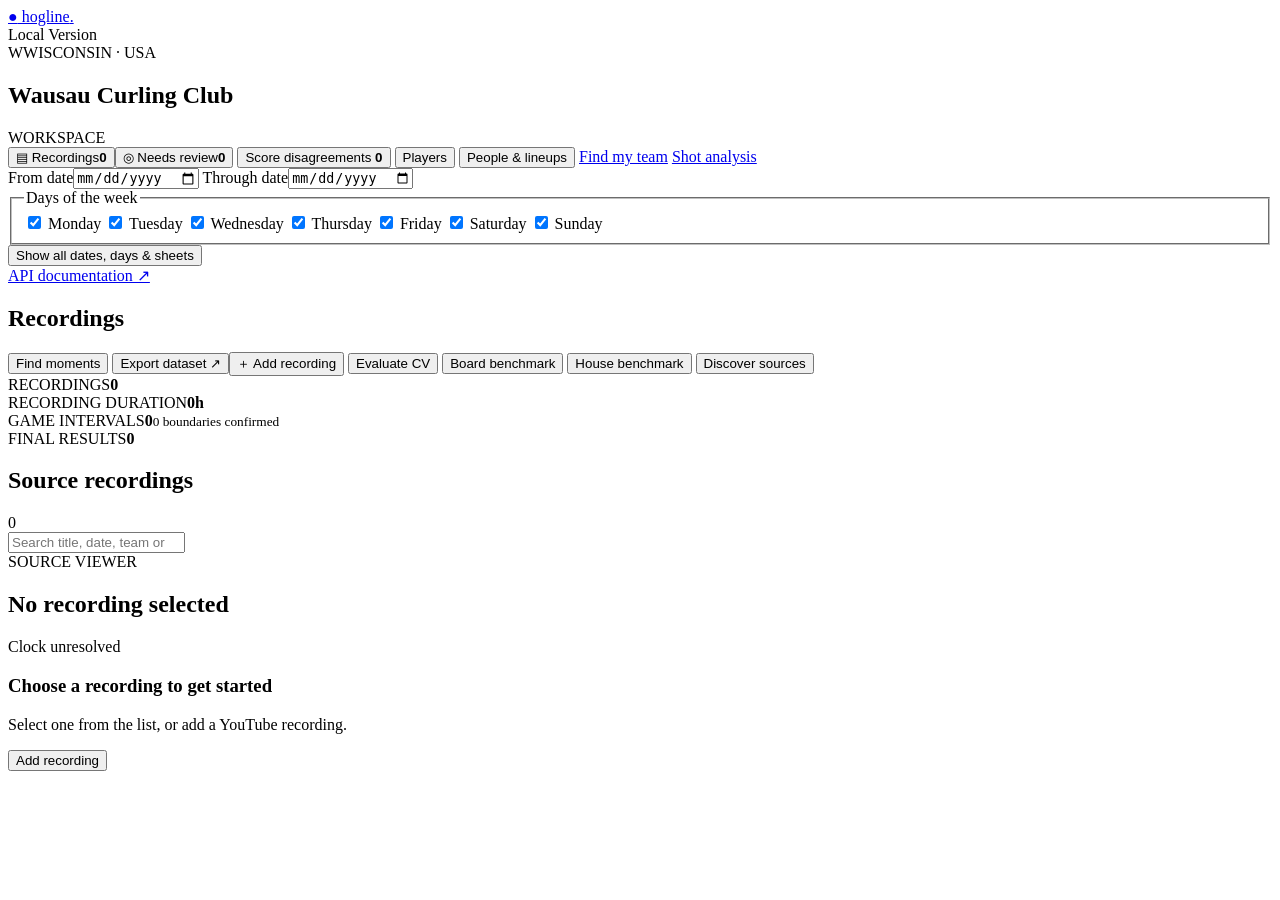
==== commit e01014df: "Add recording workflows, player reports, and shot reconstruction" ====
--- a/hogline/review/static/index.html
+++ b/hogline/review/static/index.html
@@ -3,7 +3,7 @@
   <head>
     <meta charset="utf-8" />
     <meta name="viewport" content="width=device-width,initial-scale=1" />
-    <title>Hogline · The curling archive</title>
+    <title>Hogline</title>
     <link rel="stylesheet" href="/static/app.css" />
     <script src="/static/app.js" defer></script>
     <script src="/static/evaluation.js" defer></script>
@@ -16,6 +16,7 @@
     <script src="/static/house-states.js" defer></script>
     <script src="/static/actors.js" defer></script>
     <script src="/static/players.js" defer></script>
+    <script src="/static/lineups.js" defer></script>
     <script src="/static/house-evaluation.js" defer></script>
     <script src="/static/moments.js" defer></script>
     <script src="/static/score-conflicts.js" defer></script>
@@ -26,6 +27,9 @@
     <script src="/static/ends.js" defer></script>
     <script src="/static/board-refinement.js" defer></script>
     <script src="/static/recordings.js" defer></script>
+    <script src="/static/workspace.js" defer></script>
+    <script src="/static/batch-work.js" defer></script>
+    <link rel="stylesheet" href="/static/workspace.css" />
     <link rel="stylesheet" href="/static/recordings.css" />
   </head>
   <body>
@@ -34,17 +38,16 @@
         ><span class="stone-mark">●</span> hogline<span class="brand-dot"
           >.</span
         ></a
-      ><span class="header-label">THE CURLING ARCHIVE</span>
+      >
       <div class="header-right">
-        <span class="local-light"></span> LOCAL WORKBENCH
-        <span class="version" id="build-label">LOCAL PILOT</span>
+        <span class="local-light"></span> Local
+        <span class="version" id="build-label">Version</span>
       </div>
     </header>
     <div class="shell">
       <aside class="sidebar">
         <div class="club-mark">W<span>WISCONSIN · USA</span></div>
         <h2>Wausau Curling Club</h2>
-        <p class="muted small">Eight sheets. Every story has a source.</p>
         <div class="nav-label">WORKSPACE</div>
         <button class="nav-item selected" id="archive-nav">
           ▤ <span>Recordings</span><b id="recording-count">0</b></button
@@ -54,25 +57,35 @@
         <button class="nav-item" id="score-disagreements-button">
           Score disagreements <b id="score-disagreement-count">0</b>
         </button>
-        <button class="nav-item" id="players-button">Players · optional names</button>
-        <a class="nav-item" href="/static/skills.html">Player skills</a>
+        <button class="nav-item" id="players-button">Players</button>
+        <button class="nav-item" id="lineups-button">People &amp; lineups</button>
+        <a class="nav-item" href="/screening">Find my team</a>
+        <a class="nav-item" href="/static/skills.html">Shot analysis</a>
         <div class="sidebar-rule"></div>
-        <div class="nav-label">FILTER BY SHEET</div>
+
         <div class="sheet-grid" id="sheet-filters"></div>
+        <div id="recording-date-filters">
+          <label>From date<input type="date" id="date-from-filter"></label>
+          <label>Through date<input type="date" id="date-through-filter"></label>
+          <fieldset id="weekday-filters"><legend>Days of the week</legend>
+            <label><input type="checkbox" value="0" checked> Monday</label>
+            <label><input type="checkbox" value="1" checked> Tuesday</label>
+            <label><input type="checkbox" value="2" checked> Wednesday</label>
+            <label><input type="checkbox" value="3" checked> Thursday</label>
+            <label><input type="checkbox" value="4" checked> Friday</label>
+            <label><input type="checkbox" value="5" checked> Saturday</label>
+            <label><input type="checkbox" value="6" checked> Sunday</label>
+          </fieldset>
+          <button class="button quiet" id="clear-date-filters">Show all dates, days &amp; sheets</button>
+        </div>
         <div class="sidebar-bottom">
-          <span class="eyebrow">EVIDENCE FIRST</span>
-          <p>Every score has a source.<br />Unknown stays unknown.</p>
           <a href="/docs" target="_blank" rel="noopener">API documentation ↗</a>
         </div>
       </aside>
       <main>
         <section class="page-heading">
           <div>
-            <div class="eyebrow">THE FIRST PASS</div>
-            <h1>From footage to facts.</h1>
-            <p class="muted">
-              Find the game. Follow the evidence. Keep what you can verify.
-            </p>
+            <h1>Recordings</h1>
           </div>
           <div class="heading-actions">
             <button class="button secondary" id="moments-button">
@@ -99,12 +112,10 @@
         </section>
         <section class="stats" aria-label="Archive coverage">
           <div>
-            <span>RECORDINGS</span><strong id="stat-sources">0</strong
-            ><small>metadata in the archive</small>
+            <span>RECORDINGS</span><strong id="stat-sources">0</strong>
           </div>
           <div>
-            <span>INVENTORIED FOOTAGE</span><strong id="stat-hours">0h</strong
-            ><small>duration known · media fetched on demand</small>
+            <span>RECORDING DURATION</span><strong id="stat-hours">0h</strong>
           </div>
           <div>
             <span>GAME INTERVALS</span><strong id="stat-games">0</strong
@@ -113,8 +124,7 @@
             >
           </div>
           <div>
-            <span>FINAL RESULTS</span><strong id="stat-results">0</strong
-            ><small>confirmed with evidence</small>
+            <span>FINAL RESULTS</span><strong id="stat-results">0</strong>
           </div>
         </section>
         <section class="workbench">
@@ -126,34 +136,25 @@
             <input
               type="search"
               id="search"
-              placeholder="Search title, date, or team…"
+              placeholder="Search title, date, team or player…"
               aria-label="Search archive"
             />
             <div id="source-list"></div>
-            <p class="fine-print">
-              A recording may hold several games. A game may span several
-              recordings.
-            </p>
           </div>
           <div class="review-panel">
             <div class="source-header">
               <div>
                 <span class="eyebrow" id="source-kicker">SOURCE VIEWER</span>
-                <h2 id="source-title">Your archive starts here.</h2>
+                <h2 id="source-title">No recording selected</h2>
               </div>
               <span class="pill amber" id="clock-status">Clock unresolved</span>
             </div>
+            <p id="source-data-status" class="fine-print" role="status" hidden></p>
             <div id="empty-viewer" class="empty-viewer">
-              <div class="house-symbol"><i></i></div>
-              <h3>A whole day. A single sheet. A place to begin.</h3>
-              <p>
-                Add a YouTube recording to import its metadata.<br />Then sample
-                a small section when you’re ready.
-              </p>
+              <div class="house-symbol"><i></i></div><h3>Choose a recording to get started</h3><p>Select one from the list, or add a YouTube recording.</p>
               <button class="button primary" id="empty-import">
-                Add your first recording ↗
+                Add recording
               </button>
-              <p class="fine-print">No full-stream download required.</p>
             </div>
             <div id="viewer-content" hidden>
               <div class="view-tabs" role="group" aria-label="Camera crop">
@@ -246,11 +247,7 @@
               <p class="fine-print" id="coverage-summary"></p>
               <div class="scan-bar">
                 <div>
-                  <h3>Make a bounded first pass</h3>
-                  <p>
-                    Sample camera panels for activity. Every proposal needs
-                    review.
-                  </p>
+                  <h3>Analysis tools</h3>
                 </div>
                 <button class="button primary" id="automatic-button">
                   Run automatic analysis →
@@ -271,7 +268,6 @@
                 <div class="section-heading"><h2>Games, ends and scores</h2>
                   <button class="button secondary" id="end-timeline-button">Reconstruct ends →</button>
                 </div>
-                <p class="fine-print">Follow numbered ends and score histories. Inspect play and clearing candidates, later board updates and experimental house scores.</p>
               </section>
               <section id="board-timeline-panel">
                 <div class="section-heading">
@@ -279,8 +275,7 @@
                   <span class="pill" id="board-change-count">0</span>
                 </div>
                 <p class="fine-print">
-                  Compare repeated card readings with before-and-after source
-                  links. These intervals do not establish when an end finished.
+                  Board changes may occur after an end finishes.
                 </p>
                 <div id="board-change-list"></div>
                 <details id="board-epochs"></details>
@@ -293,8 +288,7 @@
                   </button>
                 </div>
                 <p class="fine-print">
-                  Compare repeated handle observations. Calibration, hidden
-                  stones, and end phase remain unresolved.
+                  Counts include detected handles only.
                 </p>
                 <div id="window-list"></div>
               </section>
@@ -327,18 +321,14 @@
             </div>
           </div>
         </section>
-        <footer>
-          Hogline / Wausau pilot
-          <span>Observations → review → a dataset you can trace.</span>
-        </footer>
       </main>
     </div>
     <dialog id="import-dialog">
       <form id="import-form">
         <button class="close-dialog" type="button" aria-label="Close">×</button
-        ><span class="eyebrow">METADATA FIRST</span>
+        >
         <h2>Add a recording</h2>
-        <p>Import a source without downloading the stream.</p>
+        <p>Imports metadata only. Analysis downloads video as needed.</p>
         <label
           >YouTube recording URL<input
             name="url"
@@ -346,17 +336,13 @@
             required
             placeholder="https://www.youtube.com/watch?v=…"
         /></label>
-        <p class="fine-print">
-          Video duration is never interpreted as game duration. Dates and clock
-          mappings remain separate.
-        </p>
         <button class="button primary" type="submit">Import recording →</button>
       </form>
     </dialog>
     <dialog id="scan-dialog">
       <form id="scan-form">
         <button class="close-dialog" type="button" aria-label="Close">×</button
-        ><span class="eyebrow">SMALL, RESUMABLE STEPS</span>
+        >
         <h2>Scan a section</h2>
         <p>Frames are sought on demand. Full video is not stored.</p>
         <div class="form-grid">
@@ -408,10 +394,10 @@
     <dialog id="export-dialog">
       <form id="export-form">
         <button class="close-dialog" type="button" aria-label="Close">×</button
-        ><span class="eyebrow">REPRODUCIBLE BY DESIGN</span>
+        >
         <h2>Export a dataset</h2>
         <p>
-          Save an immutable snapshot with exact revisions and evidence links.
+          Includes saved revisions and evidence links.
         </p>
         <label
           >Interpretations<select name="mode">
@@ -442,7 +428,6 @@
       >
         ×
       </button>
-      <span class="eyebrow">VISIBLE CARDS · EVALUATION LABELS</span>
       <h2>Label this board</h2>
       <p>
         Read the movable end cards and their cumulative point columns. Include
@@ -459,7 +444,6 @@
       >
         ×
       </button>
-      <span class="eyebrow">CHECK ACROSS SHEETS AND DAYS</span>
       <h2>Board benchmark</h2>
       <p>
         Freeze reviewed labels, keep whole recordings and known days together,
@@ -470,7 +454,7 @@
     </dialog>
     <dialog id="evaluation-dialog">
       <button class="close-dialog" type="button" aria-label="Close">×</button
-      ><span class="eyebrow">MEASURE BEFORE ACCEPTING</span>
+      >
       <h2>Detector evaluation</h2>
       <p>
         Freeze label revisions and whole recording/day groups. Complete reviewed
@@ -480,11 +464,9 @@
     </dialog>
     <dialog id="plan-dialog">
       <button class="close-dialog" type="button" aria-label="Close">×</button>
-      <span class="eyebrow">PREVIEW BEFORE PROCESSING</span>
       <h2>Plan a recording</h2>
       <p>
-        Queue a limited set of chunks with shared context. Each owns its central
-        interval. Chunks do not define games.
+        Preview processing chunks and resource limits.
       </p>
       <form id="plan-form">
         <div class="form-grid">
@@ -566,17 +548,15 @@
     <div id="toast" role="status" aria-live="polite" hidden></div>
     <dialog id="boundary-dialog">
       <button class="close-dialog" type="button" aria-label="Close">×</button
-      ><span class="eyebrow">TWO RECORDINGS · ONE QUESTION</span>
+      >
       <h2>Inspect a recording link</h2>
       <div id="boundary-comparison"></div>
     </dialog>
     <dialog id="discovery-dialog">
       <button class="close-dialog" type="button" aria-label="Close">×</button>
-      <span class="eyebrow">METADATA FIRST</span>
       <h2>Discover source recordings</h2>
       <p>
-        Track a channel or playlist in bounded pages. No video or scan jobs are
-        fetched or created by discovery.
+        Imports recording listings without downloading video.
       </p>
       <form id="discovery-form">
         <label
@@ -629,10 +609,8 @@
           while this app is running</label
         >
         <p class="fine-print">
-          Each scheduled cycle checks the latest page and the declared
-          backfill-page budget. Listing positions can move; a missing overlap
-          stops cursor advancement. Finding a listed recording does not prove it
-          is fully accessible or processed.
+          Each cycle checks for new recordings and imports older pages.
+          Import pauses if shared entries between pages cannot be found.
         </p>
         <button class="button primary" type="submit">
           Add feed and queue metadata →
@@ -641,8 +619,7 @@
       <section class="batch-card">
         <h3>Complete recording metadata</h3>
         <p>
-          Upgrade incomplete or changed listings in the background. Earlier
-          manifests and evidence remain retained. No video is fetched.
+          Refreshes incomplete or changed metadata without downloading video.
         </p>
         <form id="metadata-refresh-form" class="form-grid">
           <label
@@ -708,11 +685,9 @@
     <dialog id="window-dialog">
       <form id="window-form">
         <button class="close-dialog" type="button" aria-label="Close">×</button>
-        <span class="eyebrow">DETAILED ANALYSIS</span>
         <h2>Analyze a short window</h2>
         <p>
-          Decode this interval once, compare both overhead views, and keep a few
-          evidence frames plus downloadable observations.
+          Samples both overhead views and saves selected frames.
         </p>
         <label
           >Start at source time<input
@@ -761,9 +736,7 @@
           /></label>
         </div>
         <p class="fine-print">
-          Up to 240 selected frames and eight retained anchors. Unretained
-          pixels require decoding this small interval again. Persistent colored
-          objects remain proposals; no end score or final result is assigned.
+          Up to 240 samples and eight saved frames. Scores require separate review.
         </p>
         <button class="button primary" type="submit">
           Queue detailed window →
@@ -772,11 +745,9 @@
     </dialog>
     <dialog id="adaptive-dialog">
       <button class="close-dialog" type="button" aria-label="Close">×</button>
-      <span class="eyebrow">FOLLOW ACTIVITY · AUDIT QUIET FOOTAGE</span>
       <h2>Choose detailed windows</h2>
       <p>
-        Use retained sparse observations to select short intervals. Unknown gaps
-        stay unknown. Previewing fetches no media.
+        Selects intervals from existing scans. Previewing downloads no video.
       </p>
       <form id="adaptive-form">
         <div class="form-grid">
@@ -837,9 +808,7 @@
           /></label>
         </div>
         <p class="fine-print">
-          Activity transitions, motion, and uncertain samples guide selection.
-          Quiet audits help reveal missed activity. Both overhead views are
-          sampled every half second; no accepted game or score is created.
+          Quiet audits sample low-activity intervals to check for missed events.
         </p>
         <button class="button secondary" type="submit">
           Preview selected windows →
@@ -851,7 +820,7 @@
           type="button"
           disabled
         >
-          Start bounded detail batch →
+          Start detail batch →
         </button>
       </form>
     </dialog>
@@ -915,9 +884,7 @@
           </button>
         </div>
         <p>
-          Scan for activity, inspect selected short windows, then read retained
-          scoreboard and clock frames. One bounded run, with a reviewable record
-          of each stage.
+          Scans for activity, inspects selected intervals, and reads scoreboards and clocks.
         </p>
         <div class="form-grid">
           <label
@@ -1024,8 +991,7 @@
       >
         ×
       </button>
-      <span class="eyebrow">POSTED CARDS · PROPOSED CHANGE</span>
-      <h2>Check both sides of the change</h2>
+      <h2>Board change</h2>
       <div id="board-change-comparison"></div>
     </dialog>
     <dialog id="board-refinement-dialog" class="wide-dialog">
@@ -1037,8 +1003,7 @@
         >
           ×
         </button>
-        <span class="eyebrow">TARGETED EVIDENCE</span>
-        <h2>Narrow a board-change gap</h2>
+        <h2>Refine board-change timing</h2>
         <p id="refinement-context"></p>
         <div class="form-grid">
           <label
@@ -1114,6 +1079,11 @@
       <p class="muted">Anonymous groups keep a stable ID. Add a name whenever you want.</p>
       <p id="players-status" role="status"></p><div id="players-content"></div>
     </dialog>
+    <dialog id="lineups-dialog" class="wide-dialog">
+      <div class="dialog-heading"><h2>Faces &amp; lineups</h2><button class="close-dialog" aria-label="Close faces and lineups">×</button></div>
+      <p class="muted">Faces of people on the ice are found after each recording analysis, grouped per game, and linked across games when they clearly match. Select a face to see every game it appears in. Name only the people you want; everyone else stays anonymous. Face data stays on this computer.</p>
+      <p id="lineups-status" role="status"></p><div id="lineups-content"></div>
+    </dialog>
     <dialog id="actors-dialog" class="wide-dialog">
       <button
         class="close-dialog"
@@ -1122,7 +1092,7 @@
       >
         ×
       </button>
-      <h2>People through a short window</h2>
+      <h2>Person fragments</h2>
       <div id="actors-content" aria-live="polite"></div>
     </dialog>
     <dialog id="house-label-dialog" class="wide-dialog">
@@ -1179,8 +1149,7 @@
         </div>
         <h3>Inclusive sample ranges</h3>
         <p class="fine-print">
-          Gaps remain unknown. Use unobservable where visibility prevents
-          assessment; leave counts blank outside stable ranges.
+          Use unobservable when the view is blocked. Leave counts blank outside stable ranges.
         </p>
         <div id="house-label-segments"></div>
         <button class="button quiet" type="button" id="house-add-segment">
@@ -1301,8 +1270,7 @@
       >
         ×
       </button>
-      <span class="eyebrow">CACHED OBSERVATIONS · PROPOSED ASSOCIATIONS</span>
-      <h2>Trace visible handle fragments</h2>
+      <h2>Handle fragments</h2>
       <div id="tracks-content" aria-live="polite"></div>
     </dialog>
     <dialog id="moments-dialog" class="wide-dialog">
@@ -1313,8 +1281,7 @@
       >
         ×
       </button>
-      <span class="eyebrow">ACROSS RECORDINGS · SOURCE EVIDENCE</span>
-      <h2>Find a moment worth checking</h2>
+      <h2>Find moments</h2>
       <form id="moments-form">
         <label
           >Search descriptions<input
@@ -1408,12 +1375,9 @@
       >
         ×
       </button>
-      <span class="eyebrow">SAVED SCORES · MODEL DISAGREEMENTS</span>
-      <h2>Compare before correcting</h2>
+      <h2>Score disagreements</h2>
       <p class="fine-print">
-        New board readings can flag a discrepancy. They never overwrite a saved
-        score or its acceptance. Review the card history and linked game before
-        deciding.
+        New readings do not overwrite saved scores. Review the linked game to correct a score.
       </p>
       <button
         class="button quiet"
@@ -1436,8 +1400,7 @@
           >Reason<textarea name="reason" required maxlength="2000"></textarea>
         </label>
         <p class="fine-print">
-          This records a decision about this exact game revision and proposal
-          evidence. To change a score, use Open game review.
+          To change a score, use Open game review.
         </p>
         <div class="batch-actions">
           <button class="button primary" type="submit">
